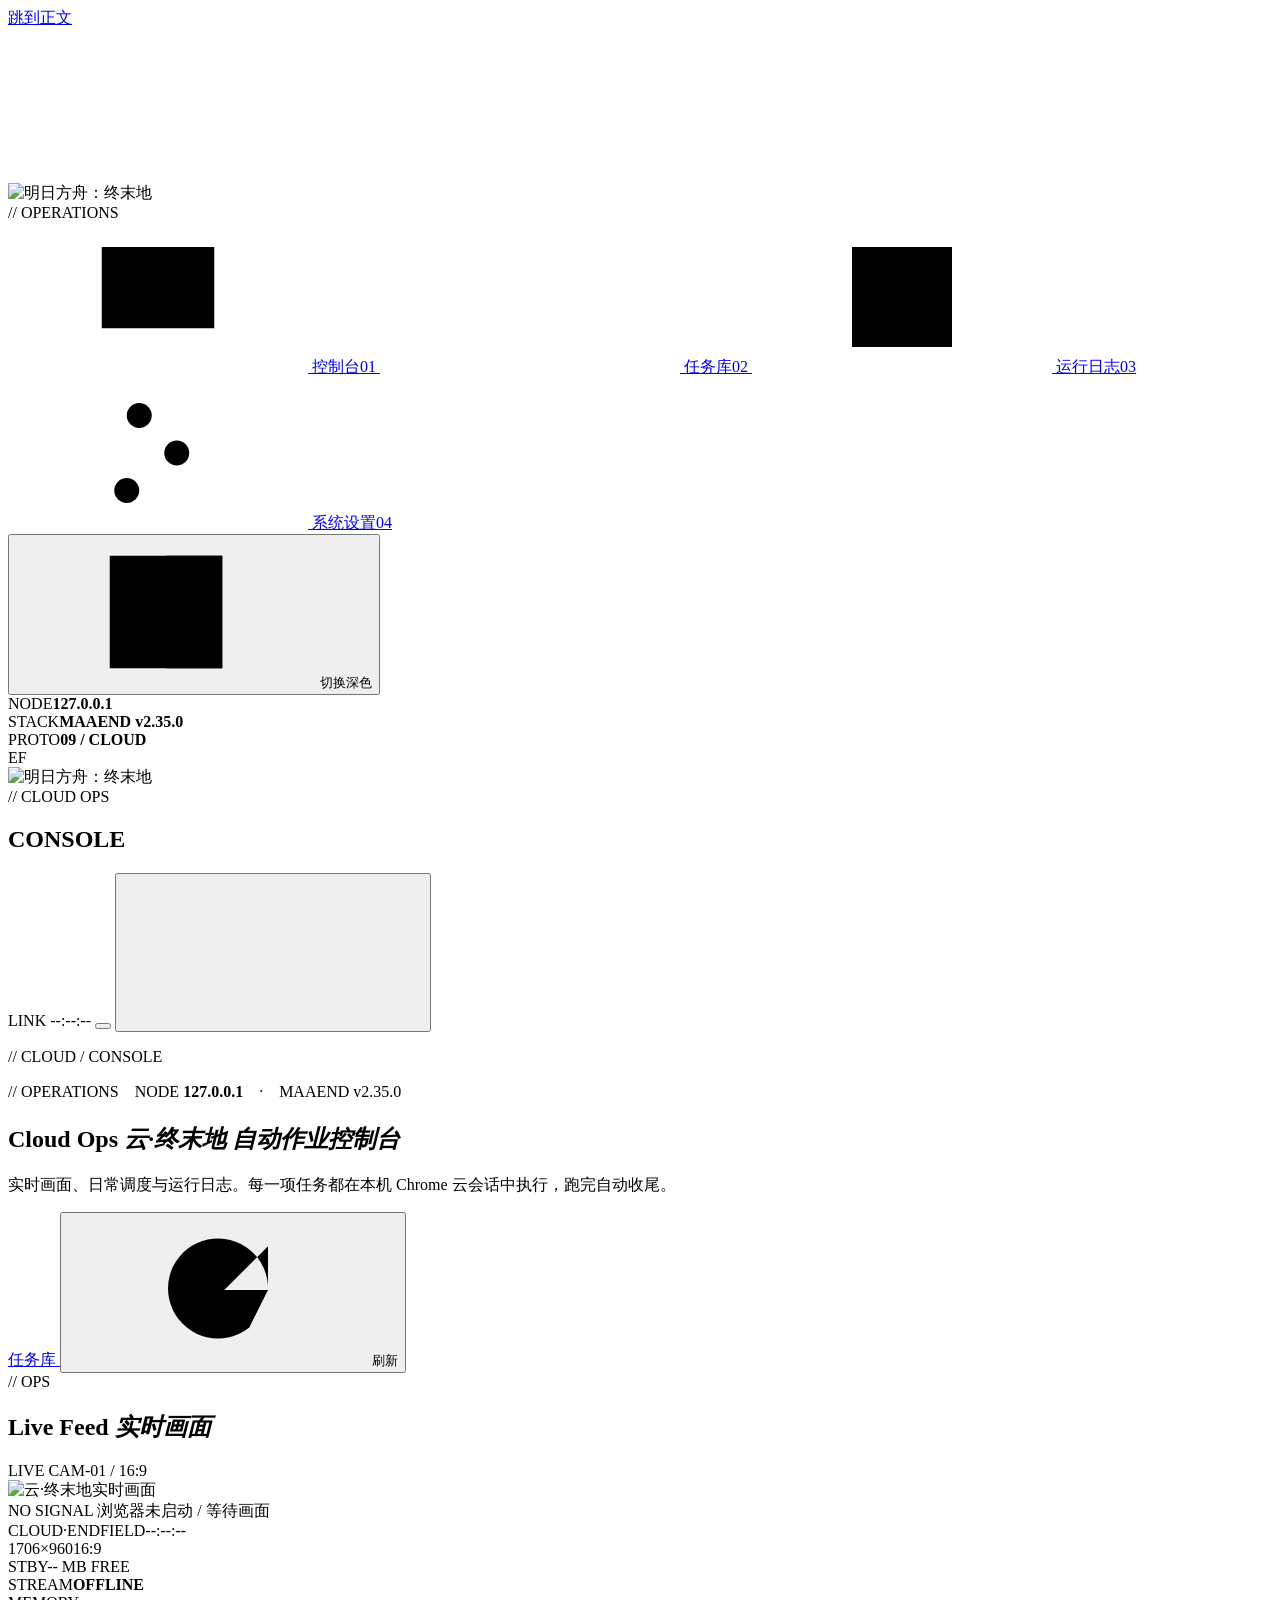
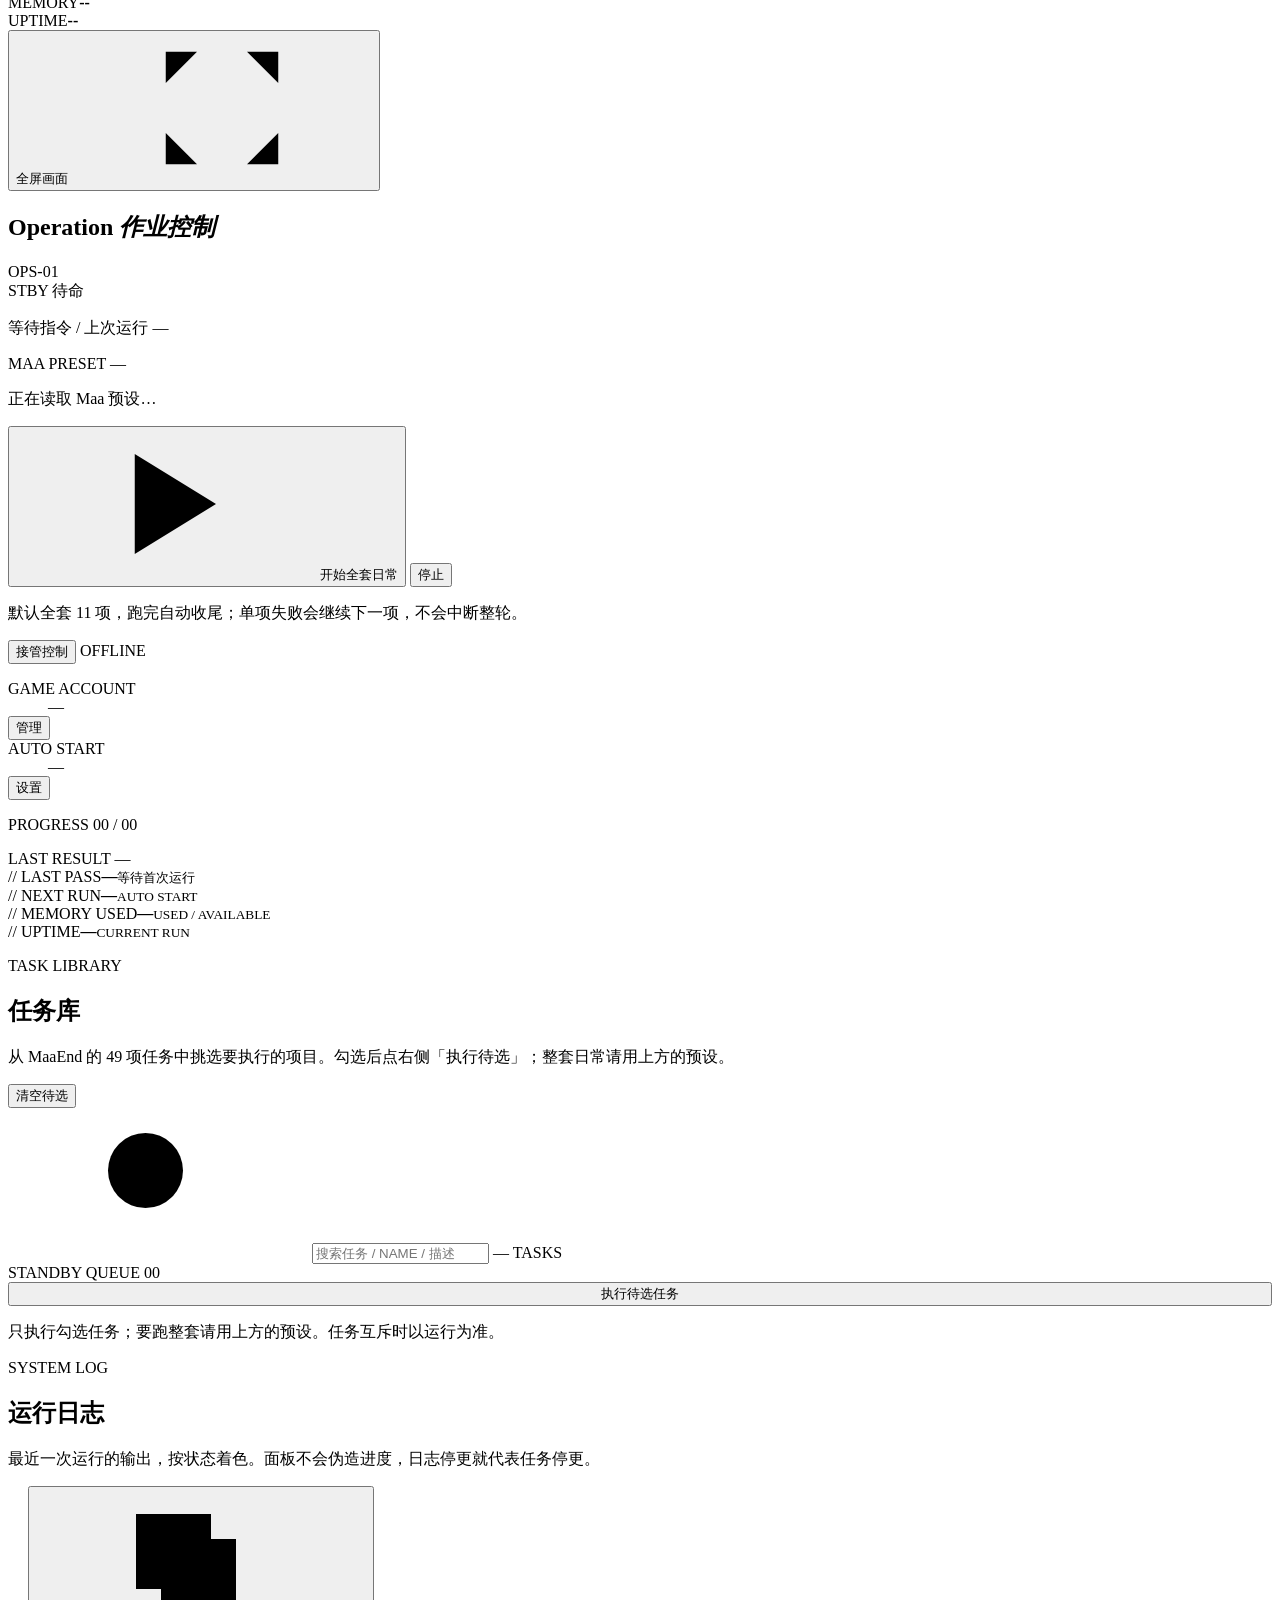
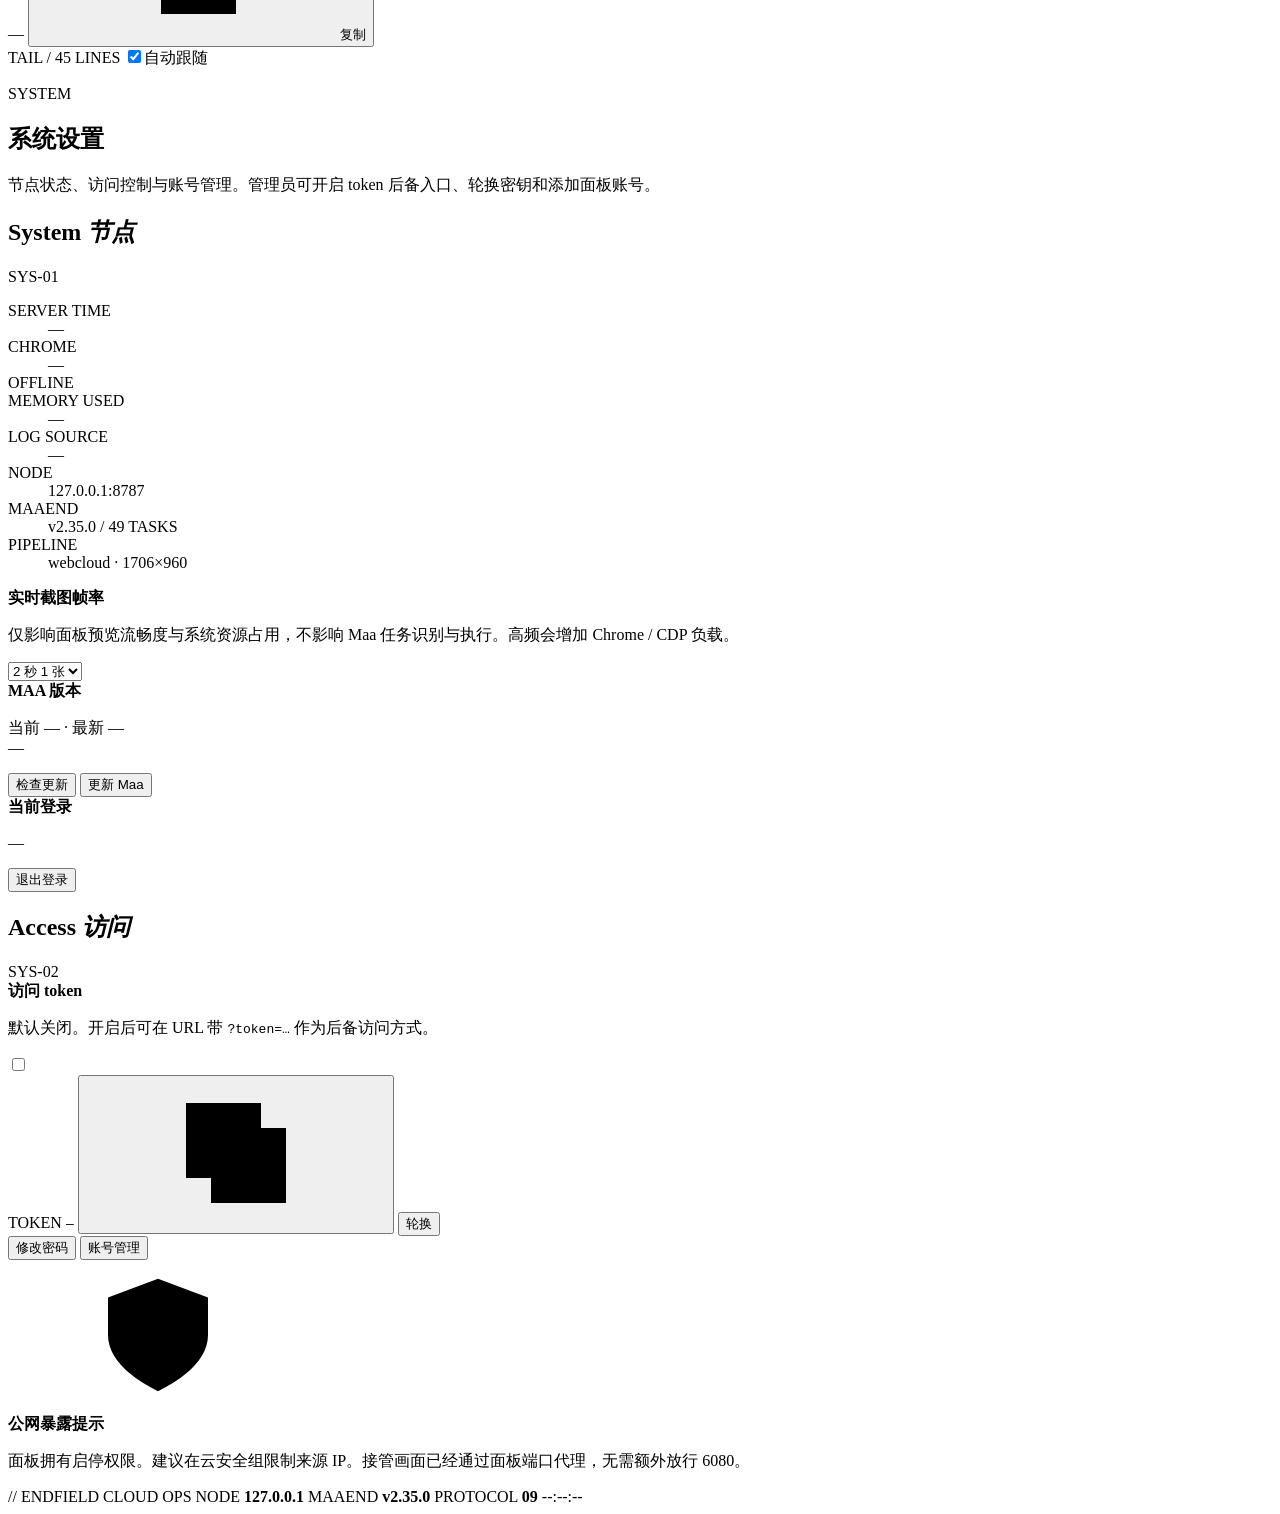
==== panel/static/index.html @ 6eecde76 "Initial release: Endfield Cloud Ops web console for MaaEnd" ====
<!doctype html>
<html lang="zh-CN" data-theme="light">
<head>
<meta charset="utf-8">
<meta name="viewport" content="width=device-width, initial-scale=1">
<title>ENDFIELD // CLOUD OPS</title>
<meta name="description" content="云·终末地 · MaaEnd 自动作业控制台">
<script>
  try {
    var q = new URLSearchParams(location.search).get('theme');
    var t = q || localStorage.getItem('ef-theme') || 'light';
    document.documentElement.dataset.theme = (t === 'dark' ? 'dark' : 'light');
  } catch (e) {}
</script>
<link rel="icon" type="image/svg+xml" href="/static/assets/logo.svg">
<link rel="preload" href="/static/fonts/archivo.woff2" as="font" type="font/woff2" crossorigin>
<link rel="preload" href="/static/fonts/space-grotesk.woff2" as="font" type="font/woff2" crossorigin>
<link rel="stylesheet" href="/static/style.css?v=20261024l">
</head>
<body>
<a class="skip" href="#main">跳到正文</a>
<div class="loadbar" id="loadbar" aria-hidden="true"><span></span></div>

<svg class="sprite" xmlns="http://www.w3.org/2000/svg" aria-hidden="true">
  <symbol id="i-console" viewBox="0 0 24 24"><rect x="3" y="4" width="18" height="13"/><path d="M8 21h8M12 17v4"/></symbol>
  <symbol id="i-tasks" viewBox="0 0 24 24"><path d="M4 6h16M4 12h16M4 18h16"/><path d="M2 6h.01M2 12h.01M2 18h.01"/></symbol>
  <symbol id="i-log" viewBox="0 0 24 24"><path d="M4 4h16v16H4z"/><path d="M7 9l3 3-3 3M12 15h5"/></symbol>
  <symbol id="i-settings" viewBox="0 0 24 24"><path d="M4 6h16M4 12h16M4 18h16"/><circle cx="9" cy="6" r="2"/><circle cx="15" cy="12" r="2"/><circle cx="7" cy="18" r="2"/></symbol>
  <symbol id="i-play" viewBox="0 0 24 24"><path d="M7 4l13 8-13 8z" fill="currentColor" stroke="none"/></symbol>
  <symbol id="i-stop" viewBox="0 0 24 24"><rect x="6" y="6" width="12" height="12" fill="currentColor" stroke="none"/></symbol>
  <symbol id="i-expand" viewBox="0 0 24 24"><path d="M8 3H3v5M16 3h5v5M8 21H3v-5M16 21h5v-5"/></symbol>
  <symbol id="i-user" viewBox="0 0 24 24"><circle cx="12" cy="8" r="4"/><path d="M4 21c0-4 4-6 8-6s8 2 8 6"/></symbol>
  <symbol id="i-logout" viewBox="0 0 24 24"><path d="M10 4H4v16h6M14 8l4 4-4 4M18 12H8"/></symbol>
  <symbol id="i-key" viewBox="0 0 24 24"><circle cx="8" cy="12" r="4"/><path d="M12 12h9M17 9v6"/></symbol>
  <symbol id="i-plus" viewBox="0 0 24 24"><path d="M12 4v16M4 12h16"/></symbol>
  <symbol id="i-close" viewBox="0 0 24 24"><path d="M5 5l14 14M19 5L5 19"/></symbol>
  <symbol id="i-check" viewBox="0 0 24 24"><path d="M4 12l5 5L20 6"/></symbol>
  <symbol id="i-alert" viewBox="0 0 24 24"><path d="M12 3l9 9-9 9-9-9z"/><path d="M12 8v4M12 16h.01"/></symbol>
  <symbol id="i-chev" viewBox="0 0 24 24"><path d="M9 5l7 7-7 7"/></symbol>
  <symbol id="i-refresh" viewBox="0 0 24 24"><path d="M20 12a8 8 0 10-3 6M20 5v7h-7"/></symbol>
  <symbol id="i-theme" viewBox="0 0 24 24"><rect x="3" y="3" width="18" height="18"/><path d="M12 3v18"/><path d="M12 3h9v18h-9z" fill="currentColor" stroke="none"/></symbol>
  <symbol id="i-menu" viewBox="0 0 24 24"><path d="M3 6h18M3 12h18M3 18h18"/></symbol>
  <symbol id="i-copy" viewBox="0 0 24 24"><rect x="8" y="8" width="12" height="12"/><path d="M16 8V4H4v12h4"/></symbol>
  <symbol id="i-search" viewBox="0 0 24 24"><circle cx="10" cy="10" r="6"/><path d="M15 15l6 6"/></symbol>
  <symbol id="i-clock" viewBox="0 0 24 24"><circle cx="12" cy="12" r="9"/><path d="M12 7v5l3 2"/></symbol>
  <symbol id="i-shield" viewBox="0 0 24 24"><path d="M12 3l8 3v6c0 4-4 7-8 9-4-2-8-5-8-9V6z"/></symbol>
</svg>

<div class="app">
  <aside class="rail" aria-label="站点导航">
    <div class="rail-brand">
      <img class="brand-logo" src="/static/assets/logo.svg" alt="明日方舟：终末地">
    </div>

    <nav class="rail-nav" aria-label="主导航">
      <div class="rail-group">// OPERATIONS</div>
      <a class="rail-item" href="#live" data-section="live" aria-current="page">
        <svg class="icon" aria-hidden="true"><use href="#i-console"/></svg>
        <span>控制台</span><span class="end">01</span>
      </a>
      <a class="rail-item" href="#library" data-section="library">
        <svg class="icon" aria-hidden="true"><use href="#i-tasks"/></svg>
        <span>任务库</span><span class="end">02</span>
      </a>
      <a class="rail-item" href="#log" data-section="log">
        <svg class="icon" aria-hidden="true"><use href="#i-log"/></svg>
        <span>运行日志</span><span class="end">03</span>
      </a>
      <a class="rail-item" href="#settings" data-section="settings">
        <svg class="icon" aria-hidden="true"><use href="#i-settings"/></svg>
        <span>系统设置</span><span class="end">04</span>
      </a>
    </nav>

    <div class="rail-tools">
      <button class="btn btn-text btn-sm" id="railTheme" type="button">
        <svg class="icon icon-sm" aria-hidden="true"><use href="#i-theme"/></svg>
        <span id="railThemeLabel">切换深色</span>
      </button>
    </div>

    <div class="rail-foot">
      <div class="meta"><span>NODE</span><b id="railNode">127.0.0.1</b></div>
      <div class="meta"><span>STACK</span><b id="maaStack">MAAEND v2.35.0</b></div>
      <div class="meta"><span>PROTO</span><b>09 / CLOUD</b></div>
    </div>
    <div class="rail-ghost" aria-hidden="true">EF</div>
  </aside>

  <div class="stage">
    <header class="topbar">
      <div class="tb-brand">
        <img class="brand-logo" src="/static/assets/logo.svg" alt="明日方舟：终末地">
      </div>
      <div class="tb-title">
        <span class="micro">// CLOUD OPS</span>
        <h2 id="topTitle">CONSOLE</h2>
      </div>
      <div class="tb-tools">
        <span class="status-chip" id="linkChip"><i></i><span>LINK</span></span>
        <span class="tb-clock tech" id="clock">--:--:--</span>
        <span class="user-chip" id="userChip" hidden>—</span>
        <button class="btn-icon sm" id="themeBtn" type="button" aria-label="切换明暗主题" title="切换明暗主题">
          <span class="theme-ico" aria-hidden="true"></span>
        </button>
        <button class="btn-icon sm" id="logoutBtn" type="button" aria-label="退出登录" title="退出登录" hidden>
          <svg class="icon" aria-hidden="true"><use href="#i-logout"/></svg>
        </button>
        <button class="btn-icon sm menu-btn" id="menuBtn" type="button" aria-label="打开菜单" title="菜单">
          <svg class="icon" aria-hidden="true"><use href="#i-menu"/></svg>
        </button>
      </div>
    </header>

    <main id="main">
      <section class="section" id="live" data-nav="live" style="margin-top:0">
        <header class="page-head">
          <div class="page-head-copy">
            <p class="breadcrumb">// CLOUD / CONSOLE</p>
            <p class="meta-line">// OPERATIONS　NODE <b id="nodeAddr">127.0.0.1</b>　·　<span id="maaMeta">MAAEND v2.35.0</span></p>
            <h1>Cloud Ops <em>云·终末地 自动作业控制台</em></h1>
            <p class="page-desc">实时画面、日常调度与运行日志。每一项任务都在本机 Chrome 云会话中执行，跑完自动收尾。</p>
          </div>
          <div class="page-actions">
            <a class="btn btn-control btn-sm" href="#library">
              <span>任务库</span>
            </a>
            <button class="btn btn-light btn-sm" id="refreshBtn" type="button">
              <svg class="icon icon-sm" aria-hidden="true"><use href="#i-refresh"/></svg>
              <span>刷新</span>
            </button>
          </div>
          <span class="ghost-word" aria-hidden="true">// OPS</span>
        </header>

        <div class="live-grid">
          <article class="panel viewport-panel">
            <header class="panel-head">
              <span class="bar" aria-hidden="true"></span>
              <h2>Live Feed <em>实时画面</em></h2>
              <span class="live-chip" id="liveChip"><i aria-hidden="true"></i>LIVE</span>
              <span class="shot-state" id="shotState" role="status"></span>
              <span class="code">CAM-01 / 16:9</span>
            </header>
            <div class="viewport corners" id="viewport" role="button" tabindex="0" aria-label="放大实时画面">
              <img id="shot" alt="云·终末地实时画面">
              <div class="ph" id="noSignal">
                <span class="ph-crosshair" aria-hidden="true"><i></i></span>
                <span class="ph-code">NO SIGNAL</span>
                <span class="ph-sub">浏览器未启动 / 等待画面</span>
              </div>
              <div class="hud hud-tl"><span>CLOUD·ENDFIELD</span><span class="tech" id="hudClock">--:--:--</span></div>
              <div class="hud hud-tr"><span id="hudRes">1706×960</span><span>16:9</span></div>
              <div class="hud hud-bl"><span class="tech" id="hudTask">STBY</span><span id="hudMem">-- MB FREE</span></div>
            </div>
            <div class="viewport-bar">
              <div class="attr"><span class="micro">STREAM</span><b id="chromeState">OFFLINE</b></div>
              <div class="attr"><span class="micro">MEMORY</span><b id="memState">--</b></div>
              <div class="attr"><span class="micro">UPTIME</span><b class="tech" id="uptime">--</b></div>
              <button class="btn btn-text btn-sm" id="expandBtn" type="button">
                <span>全屏画面</span>
                <svg class="icon icon-sm" aria-hidden="true"><use href="#i-expand"/></svg>
              </button>
            </div>
          </article>

          <aside class="panel ops-panel" id="opsPanel">
            <header class="panel-head band">
              <span class="bar" aria-hidden="true"></span>
              <h2>Operation <em>作业控制</em></h2>
              <span class="code">OPS-01</span>
            </header>

            <div class="state-block">
              <div class="state-line">
                <span class="state-code" id="stateCode">STBY</span>
                <span class="state-text" id="stateText">待命</span>
              </div>
              <p class="state-sub" id="stateSub">等待指令 / 上次运行 —</p>
            </div>

            <div class="preset-block">
              <div class="preset-head">
                <span class="micro">MAA PRESET</span>
                <span class="tech" id="presetCount">—</span>
              </div>
              <div class="preset-grid" id="presetGrid"></div>
              <p class="preset-desc" id="presetDesc">正在读取 Maa 预设…</p>
            </div>

            <div class="action-stack">
              <button class="btn btn-action btn-lg" id="startBtn" type="button">
                <svg class="icon" aria-hidden="true"><use href="#i-play"/></svg>
                <span>开始全套日常</span>
              </button>
              <button class="btn btn-control" id="stopBtn" type="button">
                <span>停止</span>
              </button>
            </div>
            <p class="daily-note" id="startNote">默认全套 11 项，跑完自动收尾；单项失败会继续下一项，不会中断整轮。</p>

            <div class="strip-row">
              <button class="btn btn-control btn-sm" id="takeoverBtn" type="button">
                <span id="takeoverLabel">接管控制</span>
              </button>
              <span class="status-tag" id="takeoverState">OFFLINE</span>
            </div>

            <dl class="attr-list">
              <div class="attr-row">
                <dt>GAME ACCOUNT</dt>
                <dd id="gameAccountName">—</dd>
                <button class="btn btn-text btn-xs" id="openGameAccounts" type="button">管理</button>
              </div>
              <div class="attr-row">
                <dt>AUTO START</dt>
                <dd id="schedSummary">—</dd>
                <button class="btn btn-text btn-xs" id="openSchedule" type="button">设置</button>
              </div>
            </dl>

            <div class="progress-block">
              <div class="progress-head">
                <span class="micro">PROGRESS</span>
                <span class="tech" id="progressText">00 / 00</span>
              </div>
              <div class="segments" id="progressBar" role="progressbar" aria-label="日常任务进度" aria-valuemin="0" aria-valuemax="11" aria-valuenow="0"></div>
            </div>

            <ol class="task-list" id="taskList"></ol>

            <div class="panel-foot">
              <span class="micro">LAST RESULT</span>
              <span class="tech" id="lastResult">—</span>
            </div>
          </aside>
        </div>

        <div class="stat-row">
          <div class="stat"><span class="micro">// LAST PASS</span><b id="statPass">—</b><small id="statPassSub">等待首次运行</small></div>
          <div class="stat"><span class="micro">// NEXT RUN</span><b id="statNext">—</b><small id="statNextSub">AUTO START</small></div>
          <div class="stat"><span class="micro">// MEMORY USED</span><b id="statMem">—</b><small id="statMemSub">USED / AVAILABLE</small></div>
          <div class="stat"><span class="micro">// UPTIME</span><b id="statUptime">—</b><small id="statUptimeSub">CURRENT RUN</small></div>
        </div>
      </section>

      <section class="section" id="library" data-nav="library">
        <header class="section-head">
          <div>
            <p class="eyebrow">TASK LIBRARY</p>
            <h2>任务库</h2>
            <p class="desc">从 MaaEnd 的 <span id="libraryIntroCount">49</span> 项任务中挑选要执行的项目。勾选后点右侧「执行待选」；整套日常请用上方的预设。</p>
          </div>
          <div class="section-actions">
            <button class="btn btn-text btn-sm" id="clearQueue" type="button">清空待选</button>
          </div>
        </header>

        <div class="library-grid">
          <div class="lib-panel">
            <div class="lib-tools">
              <label class="search">
                <svg class="icon" aria-hidden="true"><use href="#i-search"/></svg>
                <input id="taskSearch" type="search" placeholder="搜索任务 / NAME / 描述" autocomplete="off" spellcheck="false" aria-label="搜索任务">
              </label>
              <span class="micro" id="catalogCount">— TASKS</span>
            </div>
            <div class="lib-list" id="taskLibrary"></div>
          </div>

          <aside class="queue-panel" aria-label="待选任务">
            <div class="queue-head">
              <span class="micro">STANDBY QUEUE</span>
              <span class="tech" id="queueCount">00</span>
            </div>
            <div class="queue-chips" id="queueChips"></div>
            <button class="btn btn-control btn-lg" id="runQueue" type="button" style="width:100%">
              <span>执行待选任务</span>
            </button>
            <p class="queue-note">只执行勾选任务；要跑整套请用上方的预设。任务互斥时以运行为准。</p>
          </aside>
        </div>
      </section>

      <section class="section section-dark" id="log" data-nav="log" data-theme="dark">
        <header class="section-head">
          <div>
            <p class="eyebrow">SYSTEM LOG</p>
            <h2>运行日志</h2>
            <p class="desc">最近一次运行的输出，按状态着色。面板不会伪造进度，日志停更就代表任务停更。</p>
          </div>
          <div class="section-actions">
            <span class="status-tag" id="logSource">—</span>
            <button class="btn btn-light btn-sm" id="logCopy" type="button">
              <svg class="icon icon-sm" aria-hidden="true"><use href="#i-copy"/></svg>
              <span>复制</span>
            </button>
          </div>
        </header>
        <div class="log-wrap">
          <div class="log-toolbar">
            <span class="micro">TAIL / 45 LINES</span>
            <label class="log-follow"><input type="checkbox" id="logFollow" checked>自动跟随</label>
          </div>
          <div class="log-body" id="logBody" role="log" aria-live="polite" aria-label="运行日志"></div>
        </div>
      </section>

      <section class="section" id="settings" data-nav="settings">
        <header class="section-head">
          <div>
            <p class="eyebrow">SYSTEM</p>
            <h2>系统设置</h2>
            <p class="desc">节点状态、访问控制与账号管理。管理员可开启 token 后备入口、轮换密钥和添加面板账号。</p>
          </div>
        </header>

        <div class="settings-grid">
          <div class="panel">
            <header class="panel-head">
              <span class="bar" aria-hidden="true"></span>
              <h2>System <em>节点</em></h2>
              <span class="code">SYS-01</span>
            </header>
            <dl class="attr-table">
              <div class="row"><dt>SERVER TIME</dt><dd id="serverTime">—</dd></div>
              <div class="row"><dt>CHROME</dt><dd id="chromeState2">—</dd><span class="status-tag" id="chromeTag">OFFLINE</span></div>
              <div class="row"><dt>MEMORY USED</dt><dd id="memAvail">—</dd></div>
              <div class="row"><dt>LOG SOURCE</dt><dd id="logFile">—</dd></div>
              <div class="row"><dt>NODE</dt><dd id="nodeAddr2">127.0.0.1:8787</dd></div>
              <div class="row"><dt>MAAEND</dt><dd id="maaSettingVersion">v2.35.0 / 49 TASKS</dd></div>
              <div class="row"><dt>PIPELINE</dt><dd>webcloud · 1706×960</dd></div>
            </dl>
            <div class="setting-row shot-rate-row">
              <div class="setting-copy">
                <b>实时截图帧率</b>
                <p>仅影响面板预览流畅度与系统资源占用，不影响 Maa 任务识别与执行。高频会增加 Chrome / CDP 负载。</p>
              </div>
              <select id="shotRate" class="input" aria-label="截图频率">
                <option value="2000">2 秒 1 张</option>
                <option value="1000">1 秒 1 张</option>
                <option value="333">1 秒 3 张</option>
                <option value="200">1 秒 5 张</option>
              </select>
            </div>

            <div class="setting-row maa-update-row" id="maaUpdateRow">
              <div class="setting-copy">
                <b>MAA 版本</b>
                <p>当前 <span id="maaVersion">—</span> · 最新 <span id="maaLatest">—</span><br><span id="maaUpdateMsg">—</span></p>
              </div>
              <div class="btn-row">
                <button class="btn btn-light btn-sm" id="maaCheck" type="button">检查更新</button>
                <button class="btn btn-control btn-sm" id="maaUpdate" type="button">更新 Maa</button>
              </div>
            </div>

            <div class="setting-row">
              <div class="setting-copy">
                <b>当前登录</b>
                <p id="loginSummary">—</p>
              </div>
              <button class="btn btn-text btn-sm" id="settingsLogout" type="button">退出登录</button>
            </div>
          </div>

          <div class="panel">
            <header class="panel-head">
              <span class="bar" aria-hidden="true"></span>
              <h2>Access <em>访问</em></h2>
              <span class="code">SYS-02</span>
            </header>

            <div class="setting-row" id="tokenSetting">
              <div class="setting-copy">
                <b>访问 token</b>
                <p>默认关闭。开启后可在 URL 带 <code>?token=…</code> 作为后备访问方式。</p>
              </div>
              <label class="switch">
                <input id="authChk" type="checkbox" aria-label="启用访问 token">
                <span class="track" aria-hidden="true"><span class="knob"></span></span>
              </label>
            </div>

            <div class="token-row" id="tokenRow">
              <span class="micro">TOKEN</span>
              <code id="tokenText">—</code>
              <button class="btn-icon sm" id="tokenCopy" type="button" aria-label="复制 token" title="复制 token">
                <svg class="icon icon-sm" aria-hidden="true"><use href="#i-copy"/></svg>
              </button>
              <button class="btn btn-text btn-xs" id="tokenRotate" type="button">轮换</button>
            </div>

            <div class="setting-actions">
              <button class="btn btn-control btn-sm" id="openPassword" type="button">修改密码</button>
              <button class="btn btn-light btn-sm" id="openAccounts" type="button">账号管理</button>
            </div>

            <div class="alert" id="securityNote">
              <svg class="icon" aria-hidden="true"><use href="#i-shield"/></svg>
              <div>
                <b>公网暴露提示</b>
                <p>面板拥有启停权限。建议在云安全组限制来源 IP。接管画面已经通过面板端口代理，无需额外放行 6080。</p>
              </div>
            </div>
          </div>
        </div>
      </section>

      <footer class="foot">
        <span>// ENDFIELD CLOUD OPS</span>
        <span>NODE <b id="footNode">127.0.0.1</b></span>
        <span>MAAEND <b id="maaFoot">v2.35.0</b></span>
        <span>PROTOCOL <b>09</b></span>
        <span class="spacer"></span>
        <span class="regmarks" aria-hidden="true"><i class="c"></i><i class="m"></i><i class="y"></i></span>
        <span class="tech" id="footClock">--:--:--</span>
      </footer>
    </main>
  </div>
</div>

<!-- mobile full-screen menu -->
<div class="mobile-menu" id="mobileMenu" role="dialog" aria-modal="true" aria-label="站点菜单" hidden>
  <div class="mm-top">
    <img class="brand-logo" src="/static/assets/logo.svg" alt="明日方舟：终末地">
    <button class="btn-icon sm" id="mmClose" type="button" aria-label="关闭菜单">
      <svg class="icon" aria-hidden="true"><use href="#i-close"/></svg>
    </button>
  </div>
  <nav class="mm-nav" aria-label="主导航">
    <a class="mm-item" href="#live" data-section="live"><svg class="icon" aria-hidden="true"><use href="#i-console"/></svg><span>控制台</span></a>
    <a class="mm-item" href="#library" data-section="library"><svg class="icon" aria-hidden="true"><use href="#i-tasks"/></svg><span>任务库</span></a>
    <a class="mm-item" href="#log" data-section="log"><svg class="icon" aria-hidden="true"><use href="#i-log"/></svg><span>运行日志</span></a>
    <a class="mm-item" href="#settings" data-section="settings"><svg class="icon" aria-hidden="true"><use href="#i-settings"/></svg><span>系统设置</span></a>
  </nav>
  <div class="mm-tools">
    <button class="btn btn-light btn-sm" id="mmTheme" type="button">切换明暗</button>
  </div>
  <div class="mm-foot">
    <div class="micro"><span>NODE</span><span id="mmNode">127.0.0.1</span></div>
    <div class="micro"><span>STACK</span><span id="maaMobile">MAAEND v2.35.0</span></div>
    <button class="btn btn-text btn-sm" id="mmLogout" type="button">退出登录</button>
  </div>
  <span class="mm-ghost" aria-hidden="true">EF</span>
</div>

<!-- fullscreen screenshot -->
<div class="modal modal-lg modal-shot" id="shotModal" hidden>
  <div class="modal-scrim" data-close></div>
  <div class="modal-panel" role="dialog" aria-modal="true" aria-label="实时画面全屏">
    <div class="modal-band">
      <span class="bar" aria-hidden="true"></span>
      <h2>Live Feed / Fullscreen</h2>
      <button class="modal-close" type="button" data-close aria-label="关闭">
        <svg class="icon" aria-hidden="true"><use href="#i-close"/></svg>
      </button>
    </div>
    <div class="modal-body"><img id="modalShot" alt="云·终末地全屏画面"></div>
  </div>
</div>

<!-- confirm -->
<div class="modal modal-sm" id="confirmModal" hidden>
  <div class="modal-scrim" data-close></div>
  <div class="modal-panel" role="alertdialog" aria-modal="true" aria-labelledby="confirmTitle" aria-describedby="confirmText">
    <div class="modal-band">
      <span class="bar" aria-hidden="true"></span>
      <h2 id="confirmBandTitle">Confirm Action</h2>
      <button class="modal-close" type="button" data-close aria-label="关闭">
        <svg class="icon" aria-hidden="true"><use href="#i-close"/></svg>
      </button>
    </div>
    <div class="modal-body">
      <div class="modal-content">
        <h3 id="confirmTitle" style="margin:0 0 8px;font:700 20px/1.25 var(--font-sans)">确认操作？</h3>
        <p id="confirmText" style="margin:0;font-size:12px;line-height:1.6;color:var(--ink-secondary)">—</p>
        <p id="confirmNote" class="form-note" hidden></p>
        <div class="modal-foot">
          <button class="btn btn-light btn-sm" id="confirmCancel" type="button" autofocus>取消</button>
          <button class="btn btn-danger btn-sm" id="confirmOk" type="button">确认</button>
        </div>
      </div>
    </div>
  </div>
</div>

<!-- takeover start progress -->
<div class="modal modal-sm" id="takeoverModal" hidden>
  <div class="modal-scrim"></div>
  <div class="modal-panel" role="dialog" aria-modal="true" aria-labelledby="takeoverTitle">
    <div class="modal-band">
      <span class="bar" aria-hidden="true"></span>
      <h2 id="takeoverTitle">Manual Takeover</h2>
    </div>
    <div class="modal-body">
      <div class="modal-content">
        <p class="status-line"><span class="status-tag run" id="takeoverTag">BOOT</span><span>MANUAL / VNC</span></p>
        <p class="big-code" id="takeoverCode">00:00</p>
        <p class="modal-lead" id="takeoverText">正在停止自动任务并准备 Chrome 与 VNC 画面…</p>
        <div class="progress-mini" aria-hidden="true"><span></span></div>
        <div class="modal-foot">
          <button class="btn btn-light btn-sm" id="cancelTakeover" type="button">取消启动</button>
          <button class="btn btn-control btn-sm" id="retryTakeover" type="button" hidden>重试</button>
          <button class="btn btn-text btn-sm" id="closeTakeoverModal" type="button" hidden>关闭</button>
        </div>
      </div>
    </div>
  </div>
</div>

<!-- schedule -->
<div class="modal" id="scheduleModal" hidden>
  <div class="modal-scrim" data-close></div>
  <div class="modal-panel" role="dialog" aria-modal="true" aria-labelledby="scheduleTitle">
    <div class="modal-band">
      <span class="bar" aria-hidden="true"></span>
      <h2 id="scheduleTitle">Auto Start / 定时</h2>
      <button class="modal-close" type="button" data-close aria-label="关闭">
        <svg class="icon" aria-hidden="true"><use href="#i-close"/></svg>
      </button>
    </div>
    <div class="modal-body">
      <div class="modal-content">
        <p class="modal-lead">服务器本地时间。保存后会写入 <code>maa</code> 用户 crontab，按时间点执行全套日常。</p>
        <div class="setting-row" style="padding:0 0 12px">
          <div class="setting-copy"><b>启用定时</b><p>关闭后保留时间点，但不会自动运行。</p></div>
          <label class="switch">
            <input id="schedChk" type="checkbox" aria-label="启用定时自动启动">
            <span class="track" aria-hidden="true"><span class="knob"></span></span>
          </label>
        </div>
        <div id="schedTimes"></div>
        <div class="btn-row" style="margin-top:10px">
          <button class="btn btn-light btn-sm" id="addSchedTime" type="button">
            <svg class="icon icon-sm" aria-hidden="true"><use href="#i-plus"/></svg>
            <span>添加时间</span>
          </button>
        </div>
        <div class="modal-foot" style="justify-content:space-between">
          <span class="micro">NEXT RUN <b id="schedNextModal" class="tech" style="color:var(--ink)">—</b></span>
          <span class="btn-row">
            <button class="btn btn-light btn-sm" type="button" data-close>取消</button>
            <button class="btn btn-control btn-sm" id="saveSched" type="button">保存定时</button>
          </span>
        </div>
      </div>
    </div>
  </div>
</div>

<!-- game accounts -->
<div class="modal" id="gameAccountsModal" hidden>
  <div class="modal-scrim" data-close></div>
  <div class="modal-panel" role="dialog" aria-modal="true" aria-labelledby="gameAccountsTitle">
    <div class="modal-band">
      <span class="bar" aria-hidden="true"></span>
      <h2 id="gameAccountsTitle">Game Accounts / 云账号</h2>
      <button class="modal-close" type="button" data-close aria-label="关闭">
        <svg class="icon" aria-hidden="true"><use href="#i-close"/></svg>
      </button>
    </div>
    <div class="modal-body">
      <div class="modal-content">
        <p class="modal-lead">每个账号使用独立的 Chrome 配置。切换 / 退出会停止当前任务并打开接管画面；新账号在云登录页扫码登录。</p>
        <div class="account-list" id="gameAccountsList"></div>
        <div class="field">
          <label for="gameAccountInput">添加云账号</label>
          <input class="input" id="gameAccountInput" placeholder="账号备注名（最多 24 字）" maxlength="24" autocomplete="off">
        </div>
        <div class="form-actions">
          <button class="btn btn-control btn-sm" id="addGameAccount" type="button">添加并登录</button>
        </div>
      </div>
    </div>
  </div>
</div>

<!-- panel users -->
<div class="modal" id="accountsModal" hidden>
  <div class="modal-scrim" data-close></div>
  <div class="modal-panel" role="dialog" aria-modal="true" aria-labelledby="accountsTitle">
    <div class="modal-band">
      <span class="bar" aria-hidden="true"></span>
      <h2 id="accountsTitle">Accounts / 面板账号</h2>
      <button class="modal-close" type="button" data-close aria-label="关闭">
        <svg class="icon" aria-hidden="true"><use href="#i-close"/></svg>
      </button>
    </div>
    <div class="modal-body">
      <div class="modal-content">
        <p class="modal-lead">管理员可以添加普通账号。普通账号可以操作任务，但不能管理账号或修改 token 设置。</p>
        <div class="account-list" id="accountsList"></div>
        <div class="field">
          <label for="newUsername">用户名</label>
          <input class="input" id="newUsername" placeholder="3-24 位字母数字 _ . -" autocomplete="off">
        </div>
        <div class="field">
          <label for="newPassword">密码</label>
          <input class="input" id="newPassword" type="password" placeholder="至少 8 位" autocomplete="new-password">
        </div>
        <div class="form-actions">
          <button class="btn btn-control btn-sm" id="addAccount" type="button">添加账号</button>
        </div>
      </div>
    </div>
  </div>
</div>

<!-- password -->
<div class="modal modal-sm" id="passwordModal" hidden>
  <div class="modal-scrim" data-close></div>
  <div class="modal-panel" role="dialog" aria-modal="true" aria-labelledby="passwordTitle">
    <div class="modal-band">
      <span class="bar" aria-hidden="true"></span>
      <h2 id="passwordTitle">Security / 修改密码</h2>
      <button class="modal-close" type="button" data-close aria-label="关闭">
        <svg class="icon" aria-hidden="true"><use href="#i-close"/></svg>
      </button>
    </div>
    <div class="modal-body">
      <div class="modal-content">
        <div class="field">
          <label for="oldPassword">当前密码</label>
          <input class="input" id="oldPassword" type="password" autocomplete="current-password">
        </div>
        <div class="field">
          <label for="newPassword1">新密码</label>
          <input class="input" id="newPassword1" type="password" placeholder="至少 8 位" autocomplete="new-password">
        </div>
        <div class="field">
          <label for="newPassword2">确认新密码</label>
          <input class="input" id="newPassword2" type="password" placeholder="再次输入" autocomplete="new-password">
        </div>
        <p class="err" id="passwordErr"></p>
        <div class="form-actions">
          <button class="btn btn-light btn-sm" type="button" data-close>取消</button>
          <button class="btn btn-control btn-sm" id="changePassword" type="button">修改密码</button>
        </div>
      </div>
    </div>
  </div>
</div>

<!-- task options (MXU optionValues) -->
<div class="modal modal-lg" id="taskOptionsModal" hidden>
  <div class="modal-scrim" data-close></div>
  <div class="modal-panel" role="dialog" aria-modal="true" aria-labelledby="taskOptionsTitle">
    <div class="modal-band">
      <span class="bar" aria-hidden="true"></span>
      <h2 id="taskOptionsTitle">Task Options / 任务设置</h2>
      <button class="modal-close" type="button" data-close aria-label="关闭">
        <svg class="icon" aria-hidden="true"><use href="#i-close"/></svg>
      </button>
    </div>
    <div class="modal-body">
      <div class="modal-content">
        <p class="modal-lead" id="taskOptionsDesc"></p>
        <div id="taskOptionsForm"></div>
        <div class="modal-foot">
          <span class="micro" style="margin-right:auto">与 MXU 使用同一份 optionValues</span>
          <button class="btn btn-light btn-sm" type="button" data-close>取消</button>
          <button class="btn btn-control btn-sm" id="saveTaskOptions" type="button">保存设置</button>
        </div>
      </div>
    </div>
  </div>
</div>

<!-- Maa updater -->
<div class="modal" id="maaUpdateModal" hidden>
  <div class="modal-scrim" data-close></div>
  <div class="modal-panel" role="dialog" aria-modal="true" aria-labelledby="maaUpdateTitle">
    <div class="modal-band">
      <span class="bar" aria-hidden="true"></span>
      <h2 id="maaUpdateTitle">Maa Update / 更新</h2>
      <button class="modal-close" type="button" data-close aria-label="关闭">
        <svg class="icon" aria-hidden="true"><use href="#i-close"/></svg>
      </button>
    </div>
    <div class="modal-body">
      <div class="modal-content">
        <p class="modal-lead" id="maaUpdateStatus">等待中…</p>
        <pre class="maa-update-log" id="maaUpdateLog">—</pre>
        <div class="modal-foot">
          <button class="btn btn-light btn-sm" type="button" data-close>关闭</button>
          <button class="btn btn-control btn-sm" id="maaUpdateReload" type="button" hidden>刷新面板</button>
        </div>
      </div>
    </div>
  </div>
</div>

<div class="toast" id="toast" role="status" aria-live="polite"></div>
<div class="net-alert" id="netAlert" hidden>
  <svg class="icon" aria-hidden="true"><use href="#i-alert"/></svg>
  <span id="netAlertText">与面板的连接中断</span>
  <button id="netRetry" type="button">重试</button>
</div>

<noscript><div style="padding:24px">需要启用 JavaScript 才能使用控制台。</div></noscript>
<script src="/static/app.js?v=20261024l"></script>
</body>
</html>
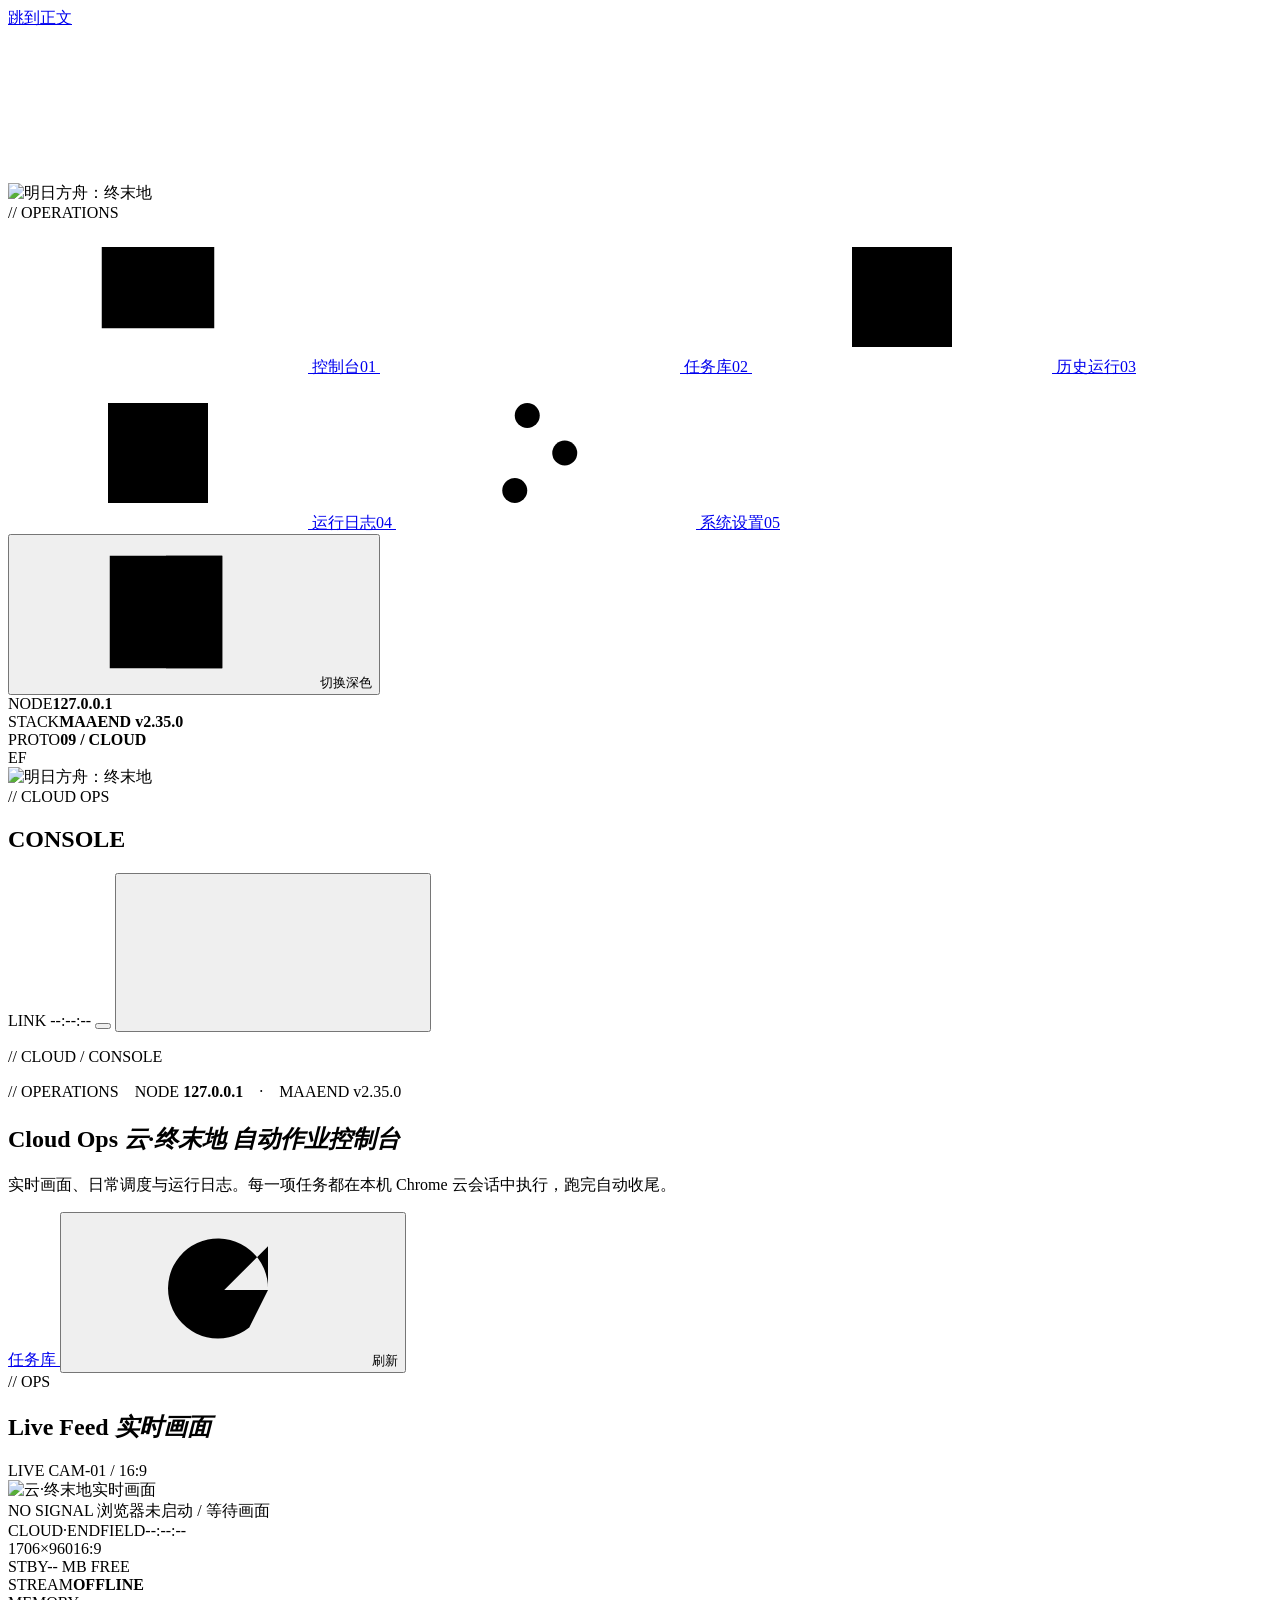
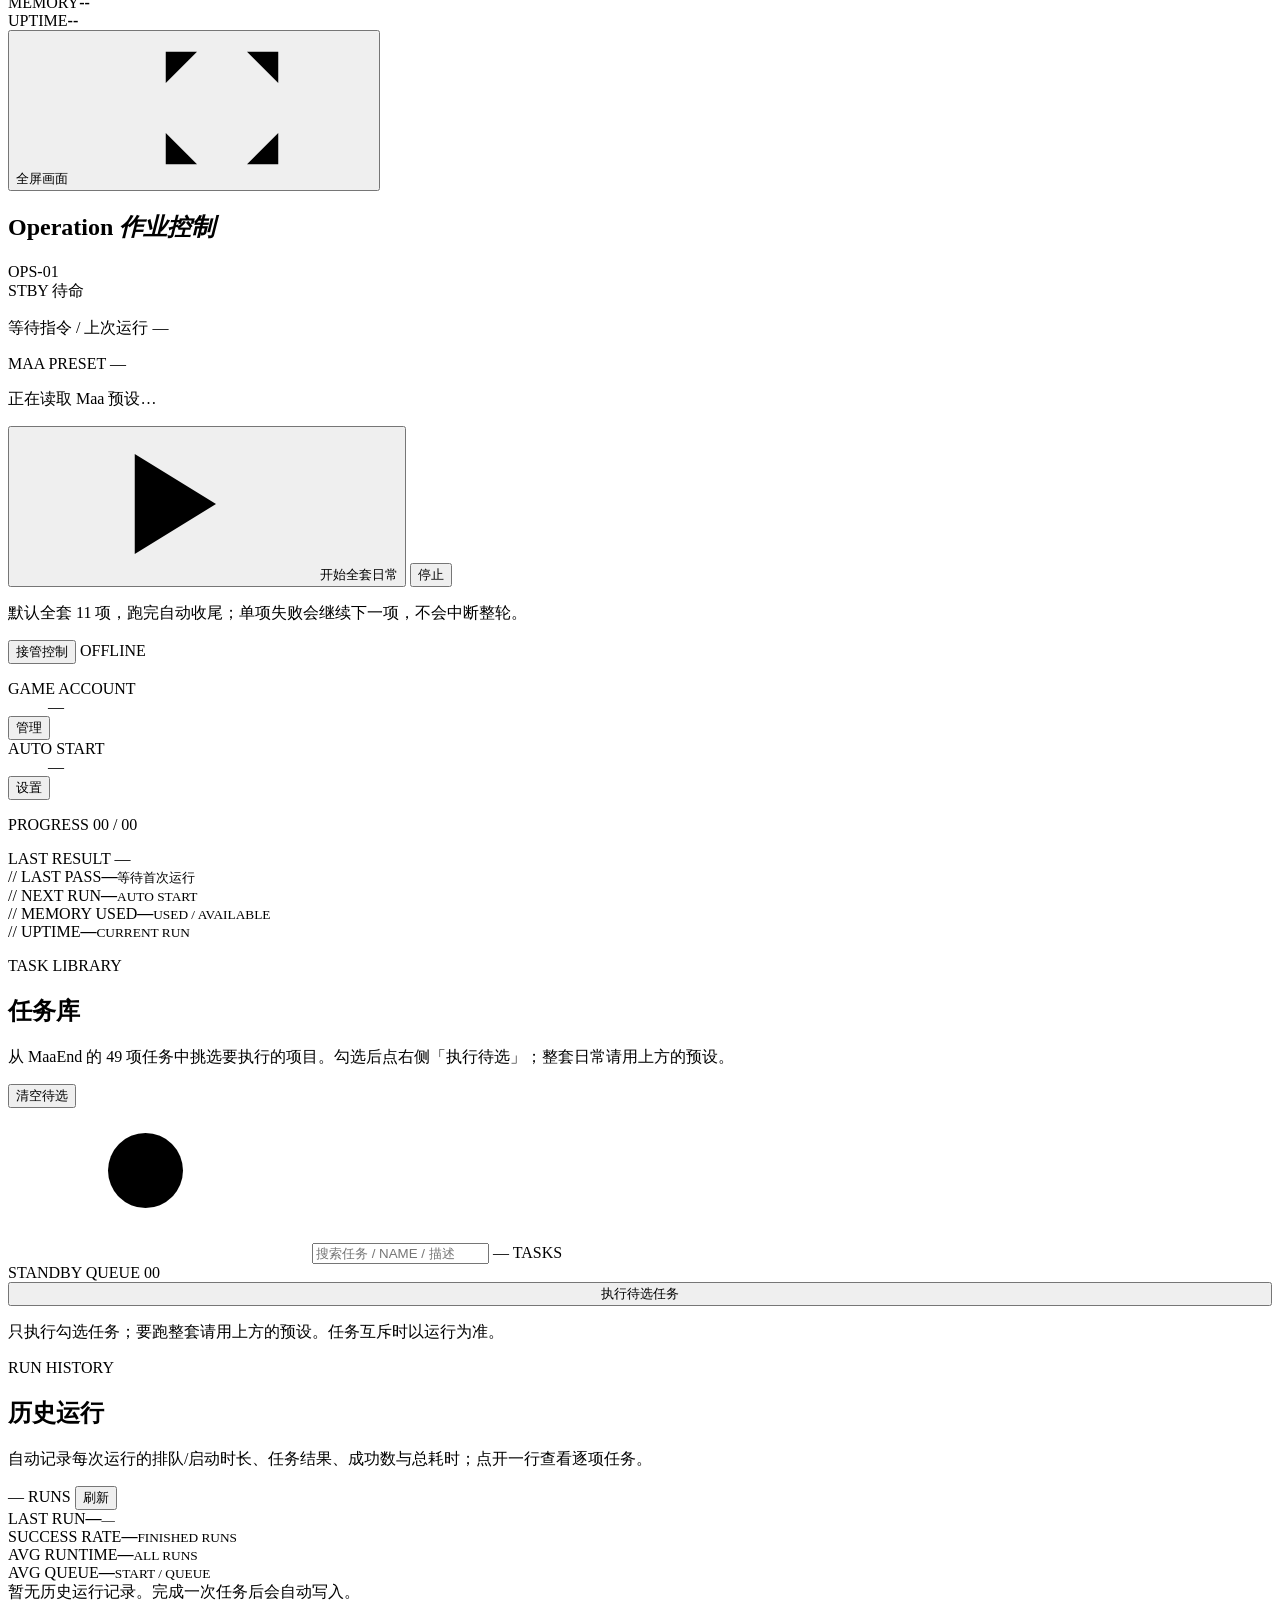
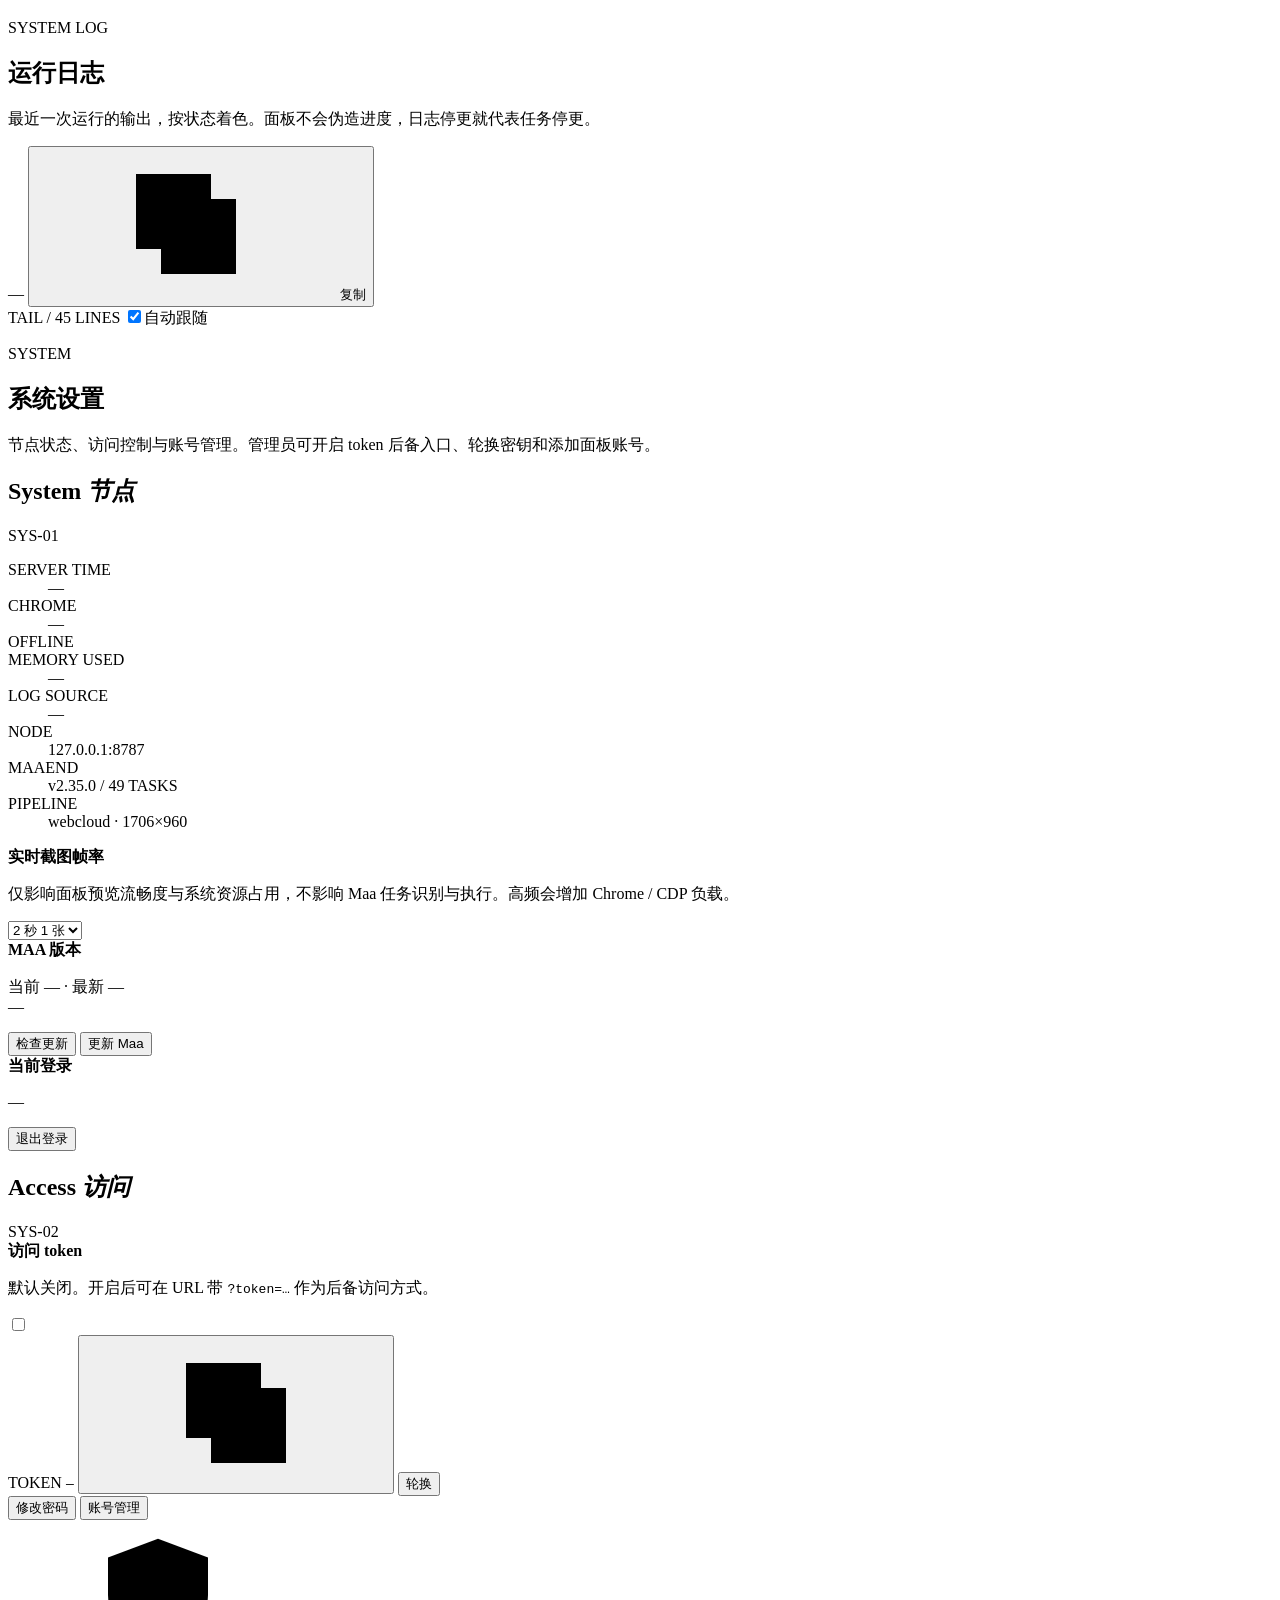
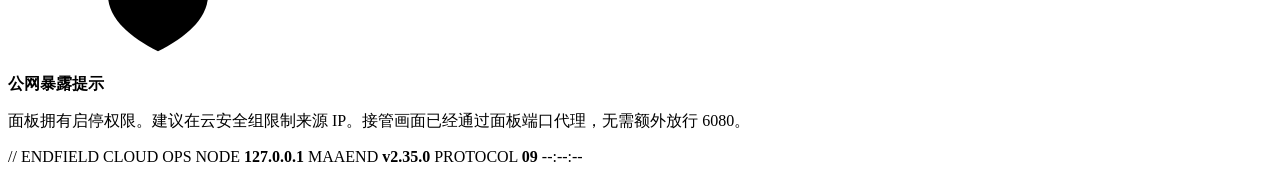
==== commit c7347f62: "Add run history with queue, task and success metrics" ====
--- a/panel/static/index.html
+++ b/panel/static/index.html
@@ -15,7 +15,7 @@
 <link rel="icon" type="image/svg+xml" href="/static/assets/logo.svg">
 <link rel="preload" href="/static/fonts/archivo.woff2" as="font" type="font/woff2" crossorigin>
 <link rel="preload" href="/static/fonts/space-grotesk.woff2" as="font" type="font/woff2" crossorigin>
-<link rel="stylesheet" href="/static/style.css?v=20261024l">
+<link rel="stylesheet" href="/static/style.css?v=20261024m">
 </head>
 <body>
 <a class="skip" href="#main">跳到正文</a>
@@ -62,13 +62,17 @@
         <svg class="icon" aria-hidden="true"><use href="#i-tasks"/></svg>
         <span>任务库</span><span class="end">02</span>
       </a>
+      <a class="rail-item" href="#history" data-section="history">
+        <svg class="icon" aria-hidden="true"><use href="#i-log"/></svg>
+        <span>历史运行</span><span class="end">03</span>
+      </a>
       <a class="rail-item" href="#log" data-section="log">
         <svg class="icon" aria-hidden="true"><use href="#i-log"/></svg>
-        <span>运行日志</span><span class="end">03</span>
+        <span>运行日志</span><span class="end">04</span>
       </a>
       <a class="rail-item" href="#settings" data-section="settings">
         <svg class="icon" aria-hidden="true"><use href="#i-settings"/></svg>
-        <span>系统设置</span><span class="end">04</span>
+        <span>系统设置</span><span class="end">05</span>
       </a>
     </nav>
 
@@ -279,6 +283,29 @@
             </button>
             <p class="queue-note">只执行勾选任务；要跑整套请用上方的预设。任务互斥时以运行为准。</p>
           </aside>
+        </div>
+      </section>
+
+      <section class="section" id="history" data-nav="history">
+        <header class="section-head">
+          <div>
+            <p class="eyebrow">RUN HISTORY</p>
+            <h2>历史运行</h2>
+            <p class="desc">自动记录每次运行的排队/启动时长、任务结果、成功数与总耗时；点开一行查看逐项任务。</p>
+          </div>
+          <div class="section-actions">
+            <span class="status-tag" id="historyCount">— RUNS</span>
+            <button class="btn btn-text btn-sm" id="historyRefresh" type="button">刷新</button>
+          </div>
+        </header>
+        <div class="history-summary" id="historySummary">
+          <div class="history-stat"><span class="micro">LAST RUN</span><b id="histLast">—</b><small id="histLastSub">—</small></div>
+          <div class="history-stat"><span class="micro">SUCCESS RATE</span><b id="histRate">—</b><small id="histRateSub">FINISHED RUNS</small></div>
+          <div class="history-stat"><span class="micro">AVG RUNTIME</span><b id="histAvg">—</b><small id="histAvgSub">ALL RUNS</small></div>
+          <div class="history-stat"><span class="micro">AVG QUEUE</span><b id="histQueue">—</b><small id="histQueueSub">START / QUEUE</small></div>
+        </div>
+        <div class="history-list" id="historyList">
+          <div class="history-empty">暂无历史运行记录。完成一次任务后会自动写入。</div>
         </div>
       </section>
 
@@ -431,6 +458,7 @@
   <nav class="mm-nav" aria-label="主导航">
     <a class="mm-item" href="#live" data-section="live"><svg class="icon" aria-hidden="true"><use href="#i-console"/></svg><span>控制台</span></a>
     <a class="mm-item" href="#library" data-section="library"><svg class="icon" aria-hidden="true"><use href="#i-tasks"/></svg><span>任务库</span></a>
+    <a class="mm-item" href="#history" data-section="history"><svg class="icon" aria-hidden="true"><use href="#i-log"/></svg><span>历史运行</span></a>
     <a class="mm-item" href="#log" data-section="log"><svg class="icon" aria-hidden="true"><use href="#i-log"/></svg><span>运行日志</span></a>
     <a class="mm-item" href="#settings" data-section="settings"><svg class="icon" aria-hidden="true"><use href="#i-settings"/></svg><span>系统设置</span></a>
   </nav>
@@ -699,6 +727,6 @@
 </div>
 
 <noscript><div style="padding:24px">需要启用 JavaScript 才能使用控制台。</div></noscript>
-<script src="/static/app.js?v=20261024l"></script>
+<script src="/static/app.js?v=20261024m"></script>
 </body>
 </html>
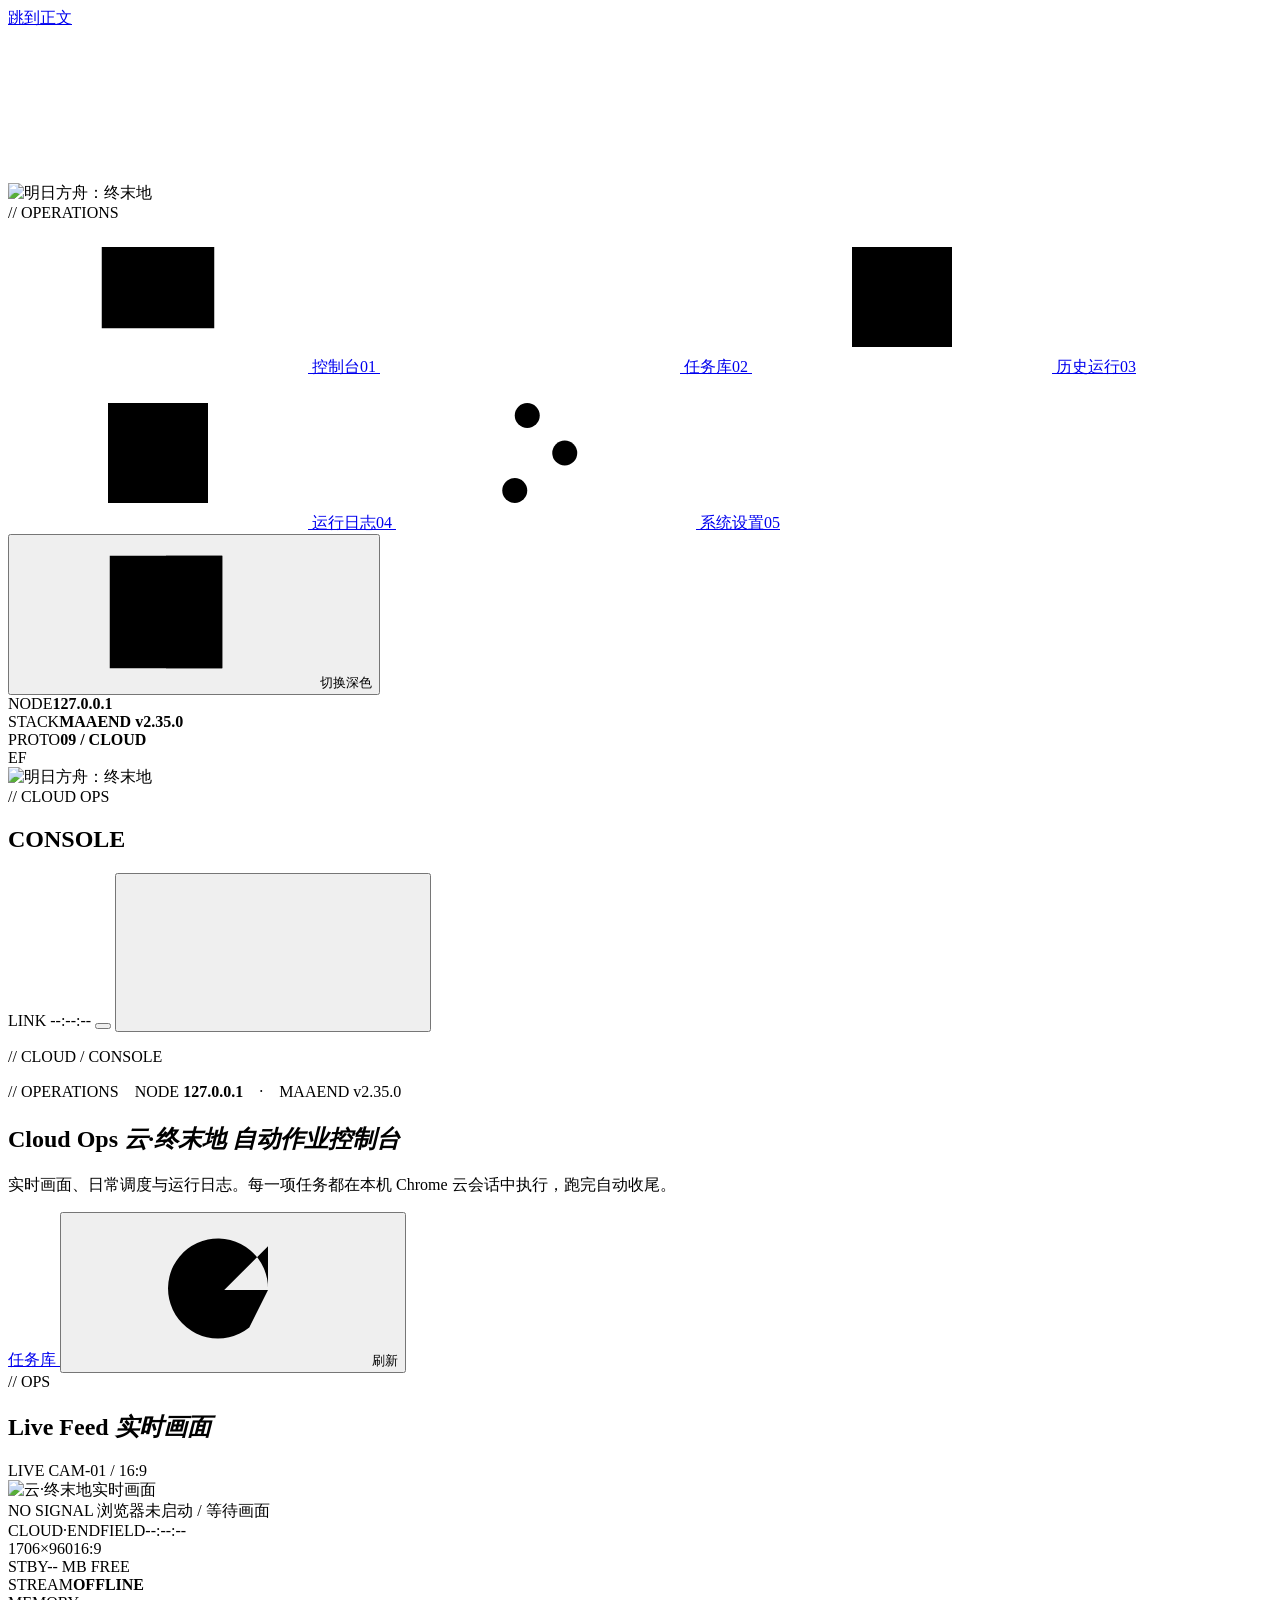
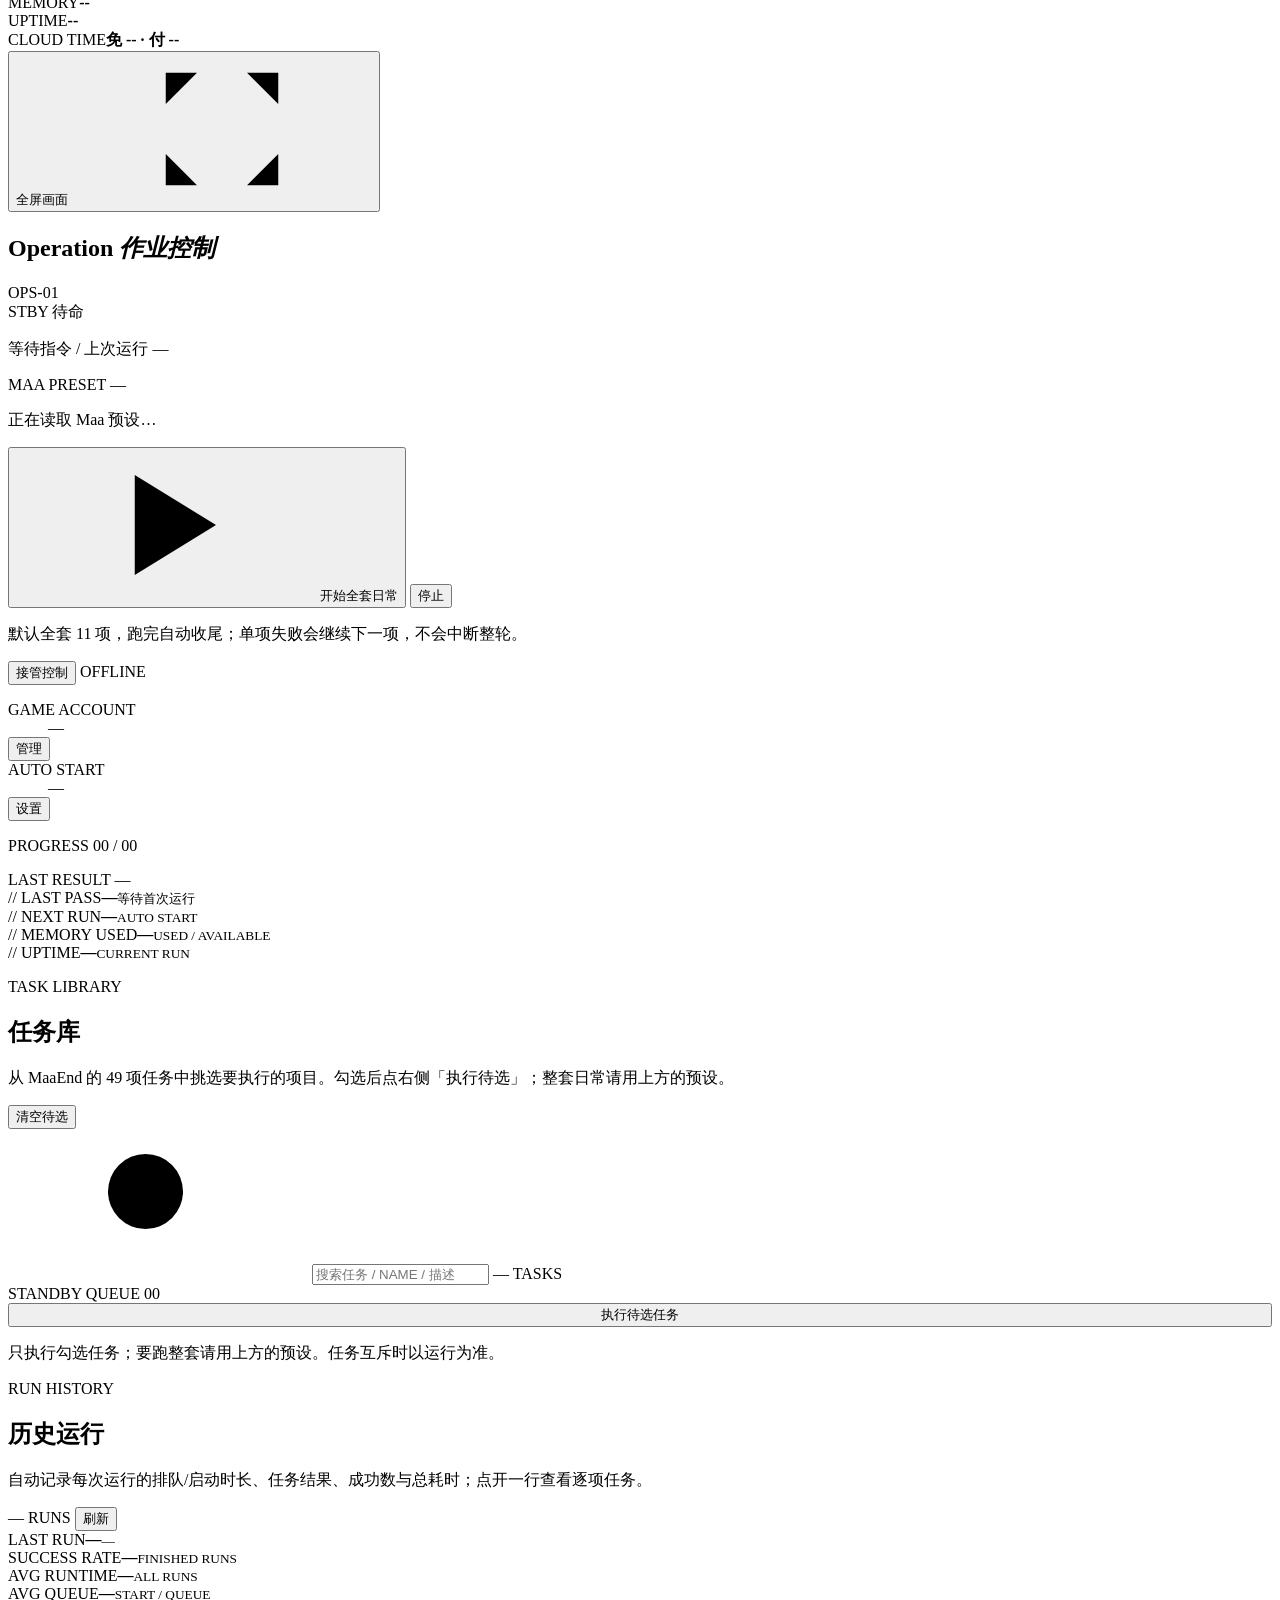
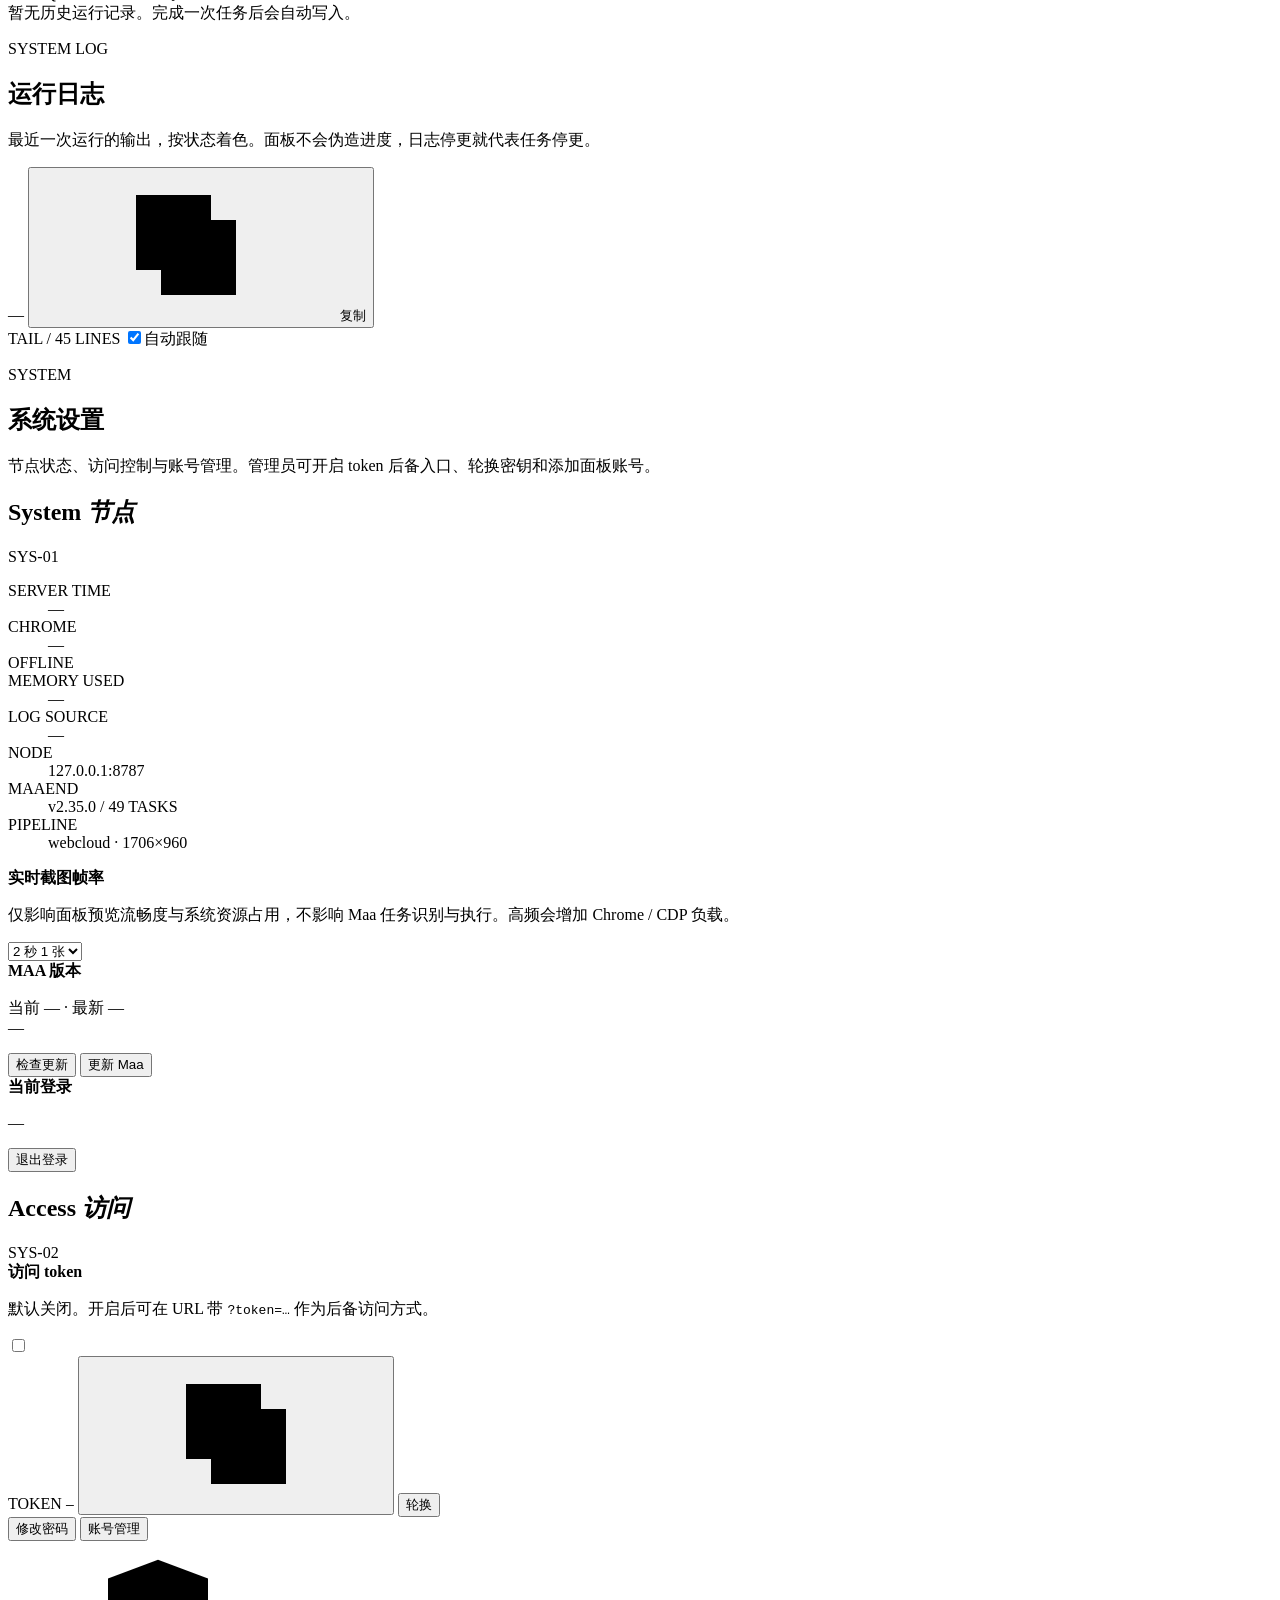
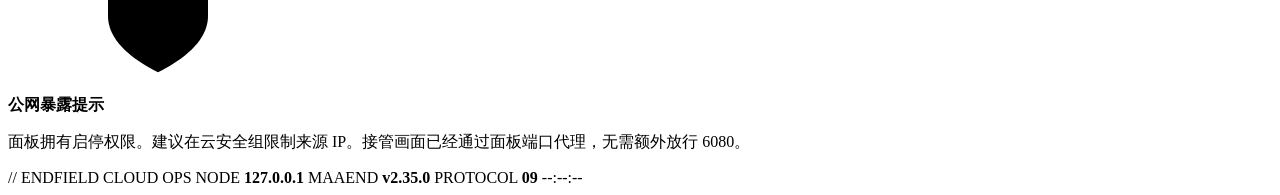
==== commit b074ca9f: "Add screenshot OCR for cloud gaming time" ====
--- a/panel/static/index.html
+++ b/panel/static/index.html
@@ -161,6 +161,9 @@
               <div class="attr"><span class="micro">STREAM</span><b id="chromeState">OFFLINE</b></div>
               <div class="attr"><span class="micro">MEMORY</span><b id="memState">--</b></div>
               <div class="attr"><span class="micro">UPTIME</span><b class="tech" id="uptime">--</b></div>
+              <div class="attr" title="截图 OCR 识别剩余云游戏时长">
+                <span class="micro">CLOUD TIME</span><b class="tech" id="cloudTime" aria-live="polite">免 -- · 付 --</b>
+              </div>
               <button class="btn btn-text btn-sm" id="expandBtn" type="button">
                 <span>全屏画面</span>
                 <svg class="icon icon-sm" aria-hidden="true"><use href="#i-expand"/></svg>
